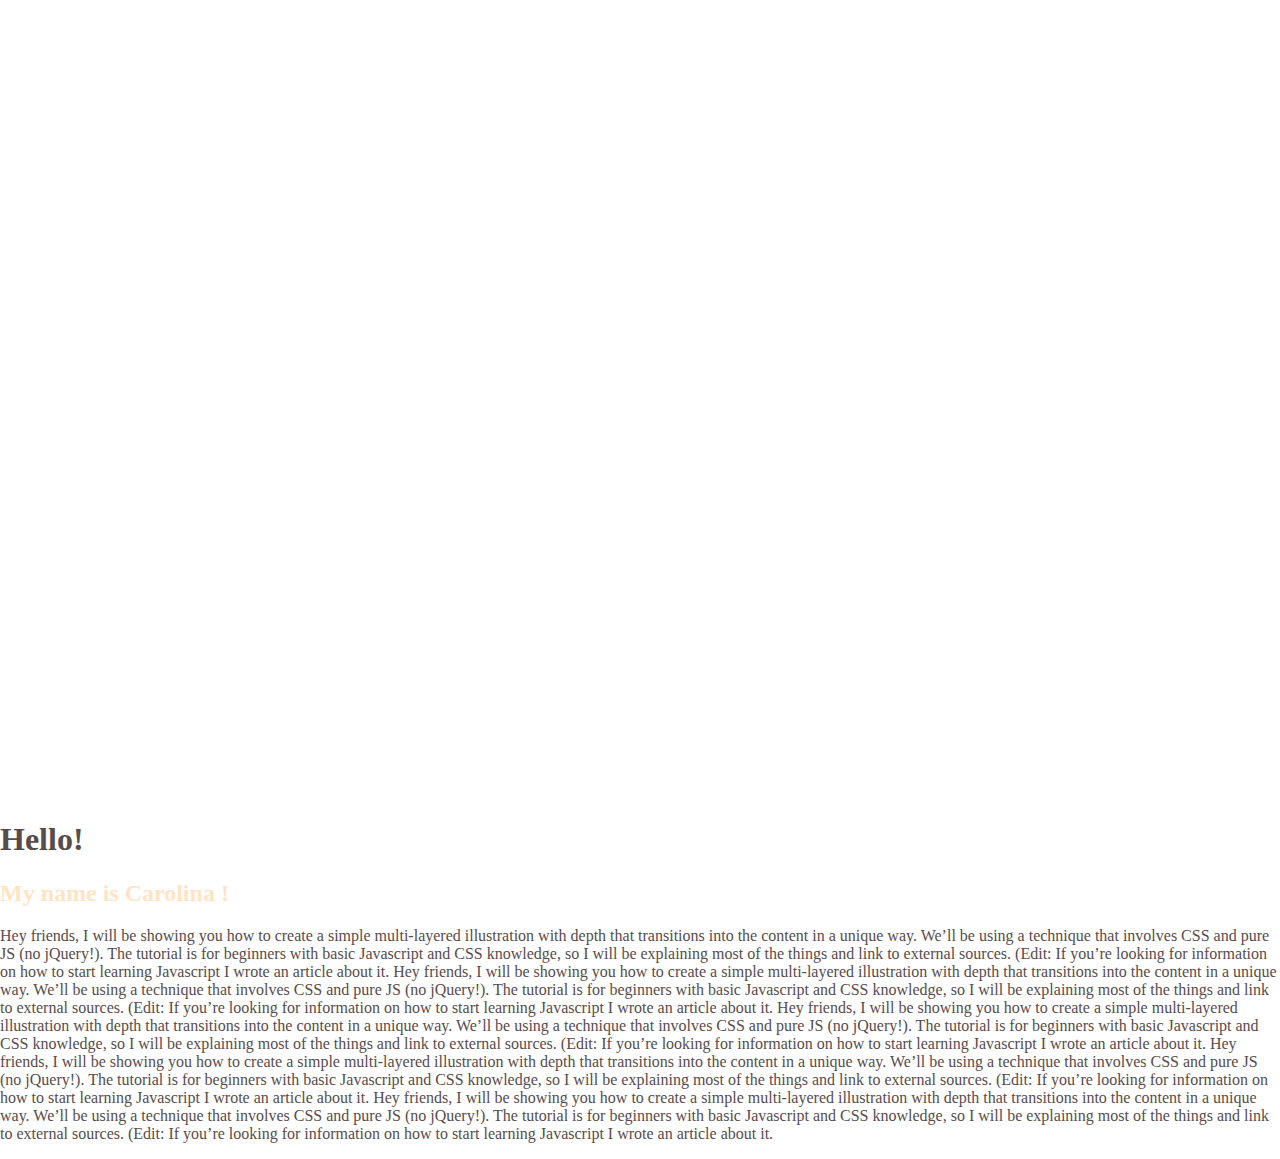
==== bio_sketch/index.html @ 0e19a0f8 "cim690" ====
<!DOCTYPE html>
<html class="animated fadeIn">
  <head>
    <!-- Required meta tags -->
    <meta charset="utf-8">
    <meta name="viewport" content="width=device-width, initial-scale=1, shrink-to-fit=no">

    <!-- Bootstrap CSS -->
    <link rel="stylesheet" href="https://maxcdn.bootstrapcdn.com/bootstrap/4.0.0-beta/css/bootstrap.min.css" integrity="sha384-/Y6pD6FV/Vv2HJnA6t+vslU6fwYXjCFtcEpHbNJ0lyAFsXTsjBbfaDjzALeQsN6M" crossorigin="anonymous">
    
     <link rel="stylesheet" href="css/main.css">
  </head>
  <body>

     <div id='hero'>
        <div class='layer-1 layer' data-depth='0.40' data-type='parallax'></div>
        <div class='layer-2 layer' data-depth='1' data-type='parallax'></div>
         <div class='layer-4 layer' data-depth='0.20' data-type='parallax'></div>
          <div class='layer-3 layer' data-depth='0.10' data-type='parallax'></div>
          
          
     </div>

<div id="content">
<h1> 
  Hello!
  </h1>
  
  <h2>
      My name is Carolina !
  </h2>
   
     <p>
         
         Hey friends, I will be showing you how to create a simple multi-layered illustration with depth that transitions into the content in a unique way. We’ll be using a technique that involves CSS and pure JS (no jQuery!).
The tutorial is for beginners with basic Javascript and CSS knowledge, so I will be explaining most of the things and link to external sources. (Edit: If you’re looking for information on how to start learning Javascript I wrote an article about it.
     Hey friends, I will be showing you how to create a simple multi-layered illustration with depth that transitions into the content in a unique way. We’ll be using a technique that involves CSS and pure JS (no jQuery!).
The tutorial is for beginners with basic Javascript and CSS knowledge, so I will be explaining most of the things and link to external sources. (Edit: If you’re looking for information on how to start learning Javascript I wrote an article about it.
     Hey friends, I will be showing you how to create a simple multi-layered illustration with depth that transitions into the content in a unique way. We’ll be using a technique that involves CSS and pure JS (no jQuery!).
The tutorial is for beginners with basic Javascript and CSS knowledge, so I will be explaining most of the things and link to external sources. (Edit: If you’re looking for information on how to start learning Javascript I wrote an article about it.
     Hey friends, I will be showing you how to create a simple multi-layered illustration with depth that transitions into the content in a unique way. We’ll be using a technique that involves CSS and pure JS (no jQuery!).
The tutorial is for beginners with basic Javascript and CSS knowledge, so I will be explaining most of the things and link to external sources. (Edit: If you’re looking for information on how to start learning Javascript I wrote an article about it.
     Hey friends, I will be showing you how to create a simple multi-layered illustration with depth that transitions into the content in a unique way. We’ll be using a technique that involves CSS and pure JS (no jQuery!).
The tutorial is for beginners with basic Javascript and CSS knowledge, so I will be explaining most of the things and link to external sources. (Edit: If you’re looking for information on how to start learning Javascript I wrote an article about it.
     </p>

</div>
 <script src="js/index.js"></script>
      

  </body>
</html>
---- bio_sketch/css/main.css ----
body {
  padding: 0;
  margin: 0;
  font-family: 'Playfair Display', serif;
  color: #574c4c;
}

#content{
     background-color: #fff;
}

#hero {
  height: 800px;
  overflow: hidden;
  position: relative;
}

.layer {
  background-position: bottom center;
  background-size: 100% ;
  background-repeat: no-repeat;
  width: 100%;
  height: 800px;
  position: fixed;
  z-index: -1;
}

#hero, .layer {
  min-height: 800px;
}

.layer-1 {
  background-image: url(https://image.ibb.co/d4ekEQ/layer2_01.png);
    background-position: top;
}


.layer-2 {
  background-image: url(https://image.ibb.co/ediUr5/layer1_01.png);
    background-position: top;
}

.layer-3 {
   background-image: url(https://image.ibb.co/heJnuQ/layer3_01.png);
    background-position: bottom;
} 

.layer-4 {
   background-image: url(https://image.ibb.co/kVDb4Q/Untitled_4_01.png);
   background-position: bottom;
} 


h2 { 
    color: bisque;
}

a {
  color: blue;
    text-decoration: none;
}

.hellow  {
    color: yellowgreen;
}

/*
// Small devices (landscape phones, 576px and up)
@media (min-width: 576px) { ... }

// Medium devices (tablets, 768px and up)
@media (min-width: 768px) { ... }

// Large devices (desktops, 992px and up)
@media (min-width: 992px) { ... }
*/
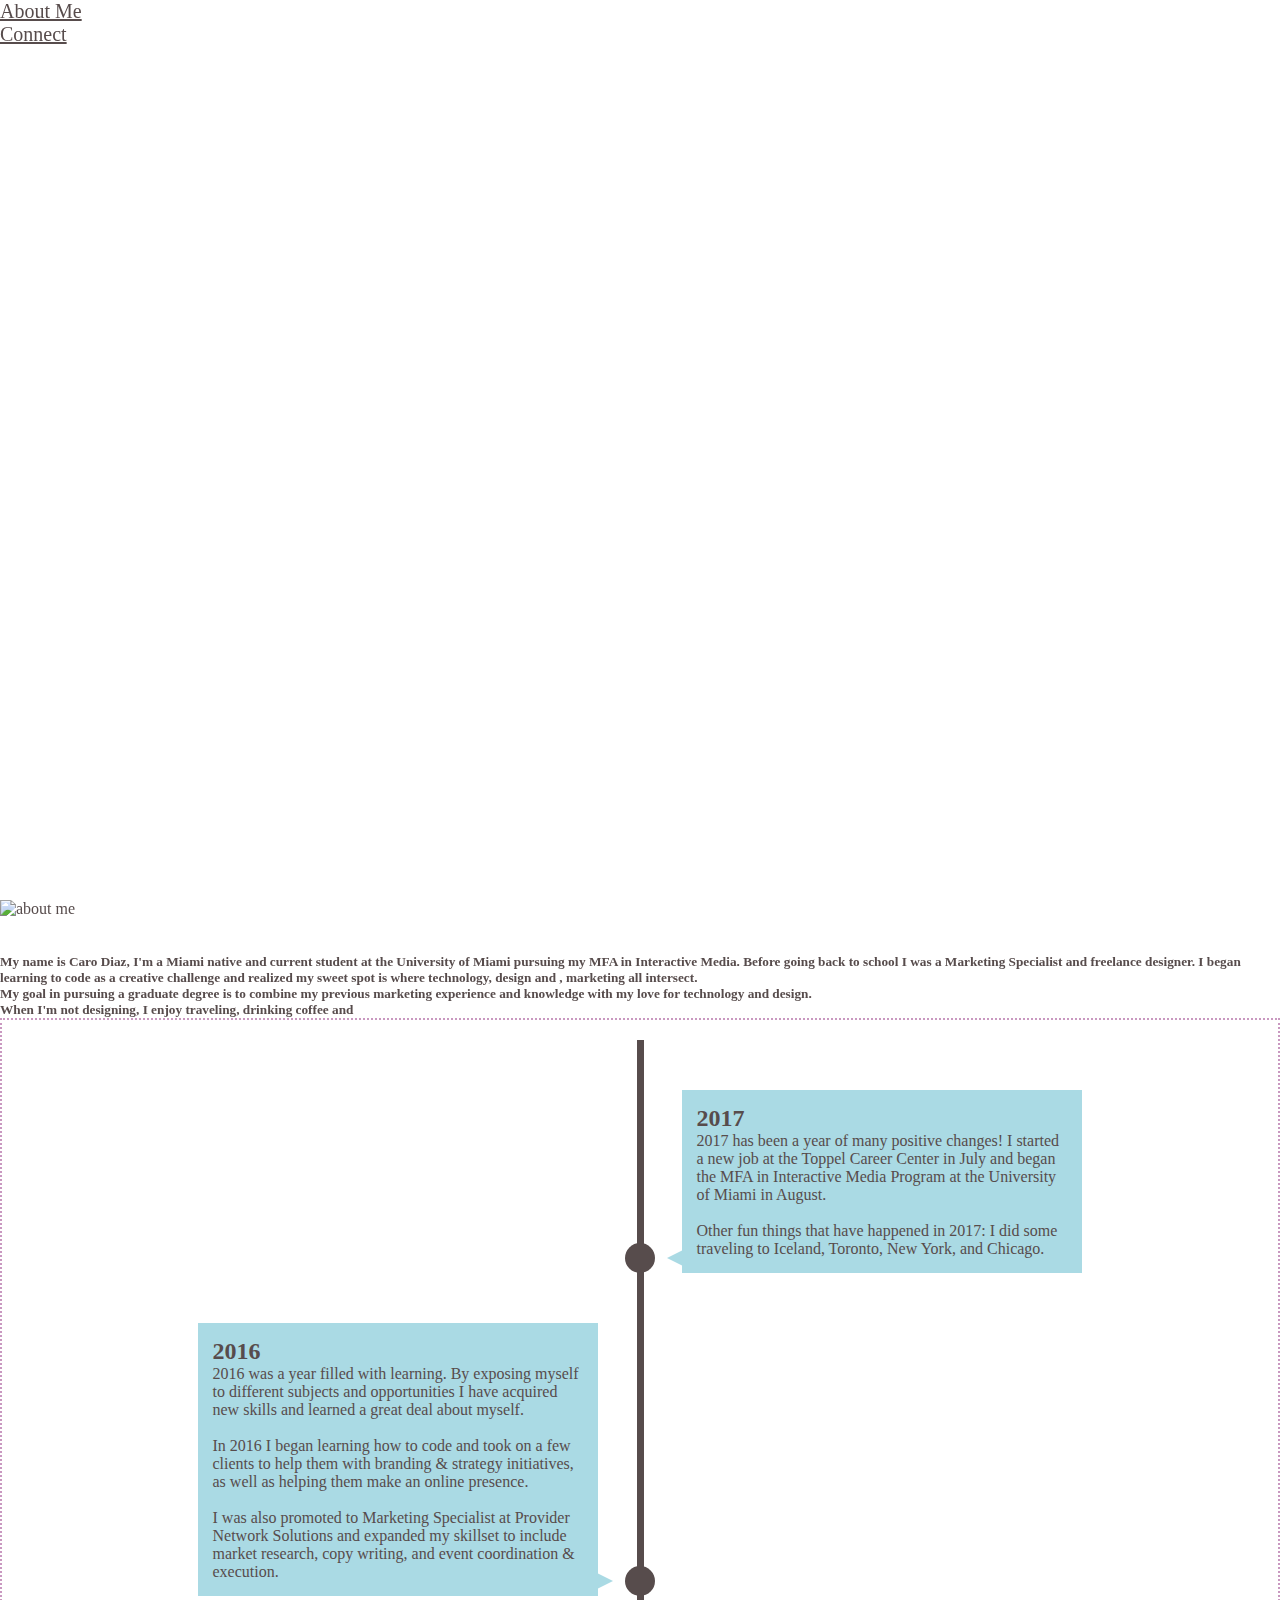
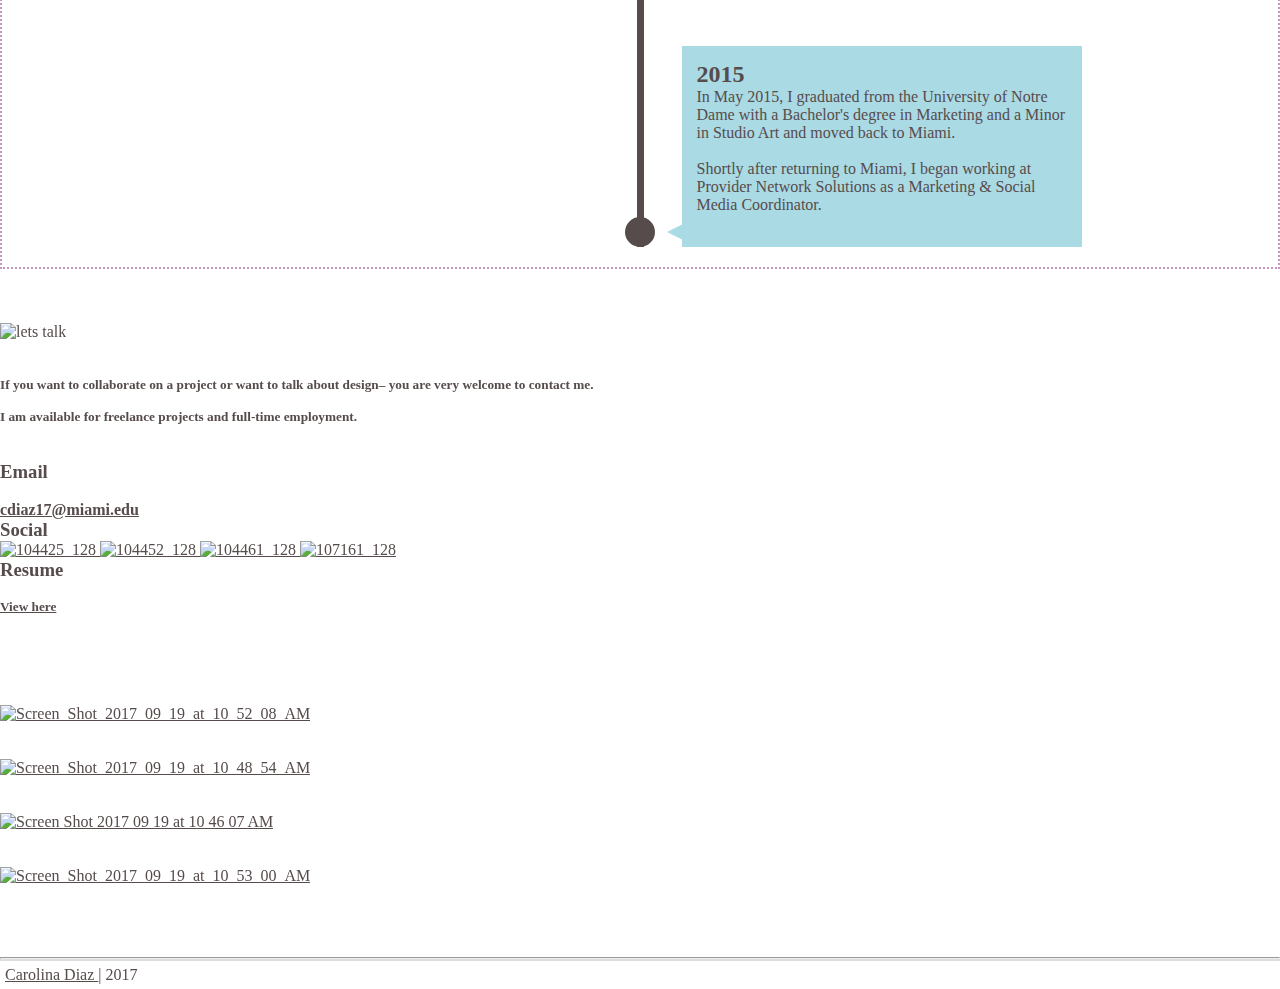
==== commit e9040396: "bio sketch" ====
--- a/bio_sketch/index.html
+++ b/bio_sketch/index.html
@@ -4,15 +4,26 @@
     <!-- Required meta tags -->
     <meta charset="utf-8">
     <meta name="viewport" content="width=device-width, initial-scale=1, shrink-to-fit=no">
-
-    <!-- Bootstrap CSS -->
+    
     <link rel="stylesheet" href="https://maxcdn.bootstrapcdn.com/bootstrap/4.0.0-beta/css/bootstrap.min.css" integrity="sha384-/Y6pD6FV/Vv2HJnA6t+vslU6fwYXjCFtcEpHbNJ0lyAFsXTsjBbfaDjzALeQsN6M" crossorigin="anonymous">
-    
      <link rel="stylesheet" href="css/main.css">
   </head>
   <body>
 
+ <nav id="navbar-example2" class="navbar-light bg-light">
+  <ul class="nav nav-pills">
+    <li class="nav-item">
+      <a class="nav-link" href="#fat" style="color: #574c4c" ; >About Me</a>
+    </li>
+    <li class="nav-item">
+      <a class="nav-link" href="#mdo" style="color: #574c4c" >Connect</a>
+    </li>
+  </ul>
+</nav>
+          
+    
      <div id='hero'>
+       
         <div class='layer-1 layer' data-depth='0.40' data-type='parallax'></div>
         <div class='layer-2 layer' data-depth='1' data-type='parallax'></div>
          <div class='layer-4 layer' data-depth='0.20' data-type='parallax'></div>
@@ -21,31 +32,190 @@
           
      </div>
 
+
+
 <div id="content">
-<h1> 
-  Hello!
-  </h1>
-  
-  <h2>
-      My name is Carolina !
-  </h2>
+
+<div data-spy="scroll" data-target="#navbar-example2" data-offset="0">
+  <div class="container" >
+   <br>
+   <br>
+   <br>
+    </div>
    
-     <p>
+    <div id="fat" >
+        <div class="container" >
+          
+           <div class="row"   >
+           <img src= "https://image.ibb.co/kvEijQ/aboutme.png" alt="about me"  width="27%" height="27%" >
+            </div>
+            
+            <div class="row">
+           <br>
+           <br>
+           <h5> My name is Caro Diaz, I'm a Miami native and current student at the University of Miami pursuing my MFA in Interactive Media. Before going back to school I was a Marketing Specialist and freelance designer. I began learning to code as a creative challenge and realized my sweet spot is where technology, design and , marketing all intersect.  <br>
+           My goal in pursuing a graduate degree is to combine my previous marketing experience and knowledge with my love for technology and design. <br>
+           When I'm not designing, I enjoy traveling, drinking coffee and 
+            </h5>
+       </div>
+            
+        <section class="timeline">
+          <ul>
+           
+            <li>
+              <div>
+                <h2>2017</h2>
+            
+                2017 has been a year of many positive changes! I started a new job at the Toppel Career Center in July and began the MFA in Interactive Media Program at the University of Miami in August. <br><br>
+                
+                Other fun things that have happened in 2017: I did some traveling to Iceland, Toronto, New York, and Chicago. 
+              </div>
+            </li>
+            
+            <li>
+              <div>
+                <h2>2016</h2>
+                 2016 was a year filled with learning. By exposing myself to different subjects and opportunities I have acquired new skills and learned a great deal about myself. <br><br>
+                 
+                In 2016 I began learning how to code and took on a few clients to help them with branding &amp; strategy initiatives, as well as helping them make an online presence.
+                 
+                 <br><br>
+                I was also promoted to Marketing Specialist at Provider Network Solutions and expanded my skillset to include market research, copy writing, and event coordination &amp; execution.
+                 
+                <br> 
+              </div>
+            </li>
+            
+            <li>
+              <div>
+                <h2>2015</h2>
+                In May 2015, I graduated from the University of Notre Dame with a Bachelor's degree in Marketing and a Minor in Studio Art and moved back to Miami. <br> <br>
+                 
+                 Shortly after returning to Miami, I began working at Provider Network Solutions as a Marketing &amp; Social Media Coordinator. <br> <br>
+                 
+
+              </div>
+            </li>
+           
+     
+    <!-- more list items here -->
+  </ul>
+</section>
+    
+        </div>
+    </div>
+    
+    <div class="container" >
+   <br>
+   <br>
+   <br>
+    </div>
+    <div id="mdo">
+        <div class="container">
+        <div class="row">
+    <img src="https://image.ibb.co/kuYvW5/layer4.png" alt="lets talk" width="27%" height="27%"> 
+      </div>
+    
+     <div class="container" >
+   <br>
+   <br>
+    </div>
+      
+        <div class="row" >
+   <h5> If you want to collaborate on a project or want to talk about design– you are very welcome to contact me. <br> <br> I am available for freelance projects and full-time employment. </h5>
+    </div>
+    
+       <div class="row">
+           <br>
+           <br>
+       </div>
+        
+        <div class="row" >
+        <div class="col-md-4">
+      <h3>Email</h3>
+      <br>
+      <a href="malito:Cdiaz17@miami.edu"> <h4> cdiaz17@miami.edu</h4></a>
+    </div>
+    <div class="col-md-4">
+     <h3>Social</h3>
+     <a href="https://www.instagram.com/hellobuenosdiaz/" target="_blank"> <img src="https://image.ibb.co/kAqTZQ/104425_128.png" alt="104425_128" border="0" width="55px"> </a>
+
+        <a href="https://www.linkedin.com/in/carodiaz/" target="_blank">   <img src="https://image.ibb.co/iyuoZQ/104452_128.png" alt="104452_128" border="0" width="55px"> </a>
+        
+        <a href="https://twitter.com/hellobuenosdiaz" target="_blank"> <img src="https://image.ibb.co/nbGfg5/104461_128.png" alt="104461_128" border="0" width="55px"> </a>
+        
+        <a href="https://github.com/buenosdiazz/" target="_blank"> <img src="https://image.ibb.co/fwot15/107161_128.png" alt="107161_128" border="0" width="55px"></a>
+    </div>
+       <div class="col-md-4">
+      <h3>Resume</h3>
+      <br> 
+      <a href="resume.html"> <h5> View here</h5></a>
+    </div>
+        </div>
          
-         Hey friends, I will be showing you how to create a simple multi-layered illustration with depth that transitions into the content in a unique way. We’ll be using a technique that involves CSS and pure JS (no jQuery!).
-The tutorial is for beginners with basic Javascript and CSS knowledge, so I will be explaining most of the things and link to external sources. (Edit: If you’re looking for information on how to start learning Javascript I wrote an article about it.
-     Hey friends, I will be showing you how to create a simple multi-layered illustration with depth that transitions into the content in a unique way. We’ll be using a technique that involves CSS and pure JS (no jQuery!).
-The tutorial is for beginners with basic Javascript and CSS knowledge, so I will be explaining most of the things and link to external sources. (Edit: If you’re looking for information on how to start learning Javascript I wrote an article about it.
-     Hey friends, I will be showing you how to create a simple multi-layered illustration with depth that transitions into the content in a unique way. We’ll be using a technique that involves CSS and pure JS (no jQuery!).
-The tutorial is for beginners with basic Javascript and CSS knowledge, so I will be explaining most of the things and link to external sources. (Edit: If you’re looking for information on how to start learning Javascript I wrote an article about it.
-     Hey friends, I will be showing you how to create a simple multi-layered illustration with depth that transitions into the content in a unique way. We’ll be using a technique that involves CSS and pure JS (no jQuery!).
-The tutorial is for beginners with basic Javascript and CSS knowledge, so I will be explaining most of the things and link to external sources. (Edit: If you’re looking for information on how to start learning Javascript I wrote an article about it.
-     Hey friends, I will be showing you how to create a simple multi-layered illustration with depth that transitions into the content in a unique way. We’ll be using a technique that involves CSS and pure JS (no jQuery!).
-The tutorial is for beginners with basic Javascript and CSS knowledge, so I will be explaining most of the things and link to external sources. (Edit: If you’re looking for information on how to start learning Javascript I wrote an article about it.
-     </p>
-
+          <div class="row">
+           <br>
+           <br>
+           <br>
+         <div class="col-md-3">   
+         <br> <br> 
+<a href=" https://www.instagram.com/p/xPxdHzzCRU/" target="_blank"> <img src="https://image.ibb.co/k0Ffyk/Screen_Shot_2017_09_19_at_10_52_08_AM.png" alt="Screen_Shot_2017_09_19_at_10_52_08_AM" border="0" style="width: 250px"> </a>
+             <br>
+              </div>
+
+   <div class="col-md-3">   
+<br><br>
+       <a href="https://www.instagram.com/p/BTnATzRF02O/" target="_blank"> <img src="https://image.ibb.co/cFtNB5/Screen_Shot_2017_09_19_at_10_48_54_AM.png" alt="Screen_Shot_2017_09_19_at_10_48_54_AM" border="0" style="width: 250px"></a>
+       <br>
+     </div>
+      
+      <div class="col-md-3"> 
+          <br><br>
+          <a href="https://www.instagram.com/p/BNlC3xuB5bs/" target="_blank">   <img src="https://image.ibb.co/fNEer5/Screen_Shot_2017_09_19_at_10_46_07_AM.png" alt="Screen Shot 2017 09 19 at 10 46 07 AM" border="0" style="width: 250px">  </a>
+          <br>
+     </div>
+      <div class="col-md-3"> 
+         <br><br>
+          <a href="https://www.instagram.com/p/BU9lU89F8HU/" target="_blank">    <img src="https://image.ibb.co/cdcojQ/Screen_Shot_2017_09_19_at_10_53_00_AM.png" alt="Screen_Shot_2017_09_19_at_10_53_00_AM" border="0" style="width: 250px"> </a>
+        <br>
+             
+    </div>
+       </div>
+        <div class="row">
+           <br>
+           <br>
+            <br>
+           <br>
+       </div>
+       
+        </div>
+    </div>
+   
 </div>
- <script src="js/index.js"></script>
+
+</div>
+
+
+
+
+<div class="container">
+  <div class="row">
+  <hr>
+    <div class="col-lg-12 footer">
+      <div class="col-md-4">
+          <p class="muted pull-right"><a href="www.carodiaz.io">Carolina Diaz </a>| 2017</p>
+      </div>
+    </div>
+  </div>
+</div>
+
+ <script src="js/index.js"></script> 
+ 
+<script src="https://code.jquery.com/jquery-3.2.1.slim.min.js" integrity="sha384-KJ3o2DKtIkvYIK3UENzmM7KCkRr/rE9/Qpg6aAZGJwFDMVNA/GpGFF93hXpG5KkN" crossorigin="anonymous"></script>
+    <script src="https://cdnjs.cloudflare.com/ajax/libs/popper.js/1.11.0/umd/popper.min.js" integrity="sha384-b/U6ypiBEHpOf/4+1nzFpr53nxSS+GLCkfwBdFNTxtclqqenISfwAzpKaMNFNmj4" crossorigin="anonymous"></script>
+    <script src="https://maxcdn.bootstrapcdn.com/bootstrap/4.0.0-beta/js/bootstrap.min.js" integrity="sha384-h0AbiXch4ZDo7tp9hKZ4TsHbi047NrKGLO3SEJAg45jXxnGIfYzk4Si90RDIqNm1" crossorigin="anonymous"></script>
+
+ 
       
 
   </body>
--- a/bio_sketch/css/main.css
+++ b/bio_sketch/css/main.css
@@ -1,10 +1,34 @@
  
+*,
+*::before,
+*::after {
+  margin: 0;
+  padding: 0;
+  box-sizing: border-box;
+}
 
 body {
   padding: 0;
   margin: 0;
-  font-family: 'Playfair Display', serif;
   color: #574c4c;
+}
+
+#navbar-example2{
+    font-family: Raleway;
+	font-size: 20px;
+}
+
+ .footer {
+   border-top: 2px solid #DDD;
+     padding: 5px;
+ }
+
+a:link {
+    color: #574c4c;
+}
+
+a:hover {
+    color: #c998c0;
 }
 
 #content{
@@ -52,19 +76,69 @@
    background-position: bottom;
 } 
 
-
-h2 { 
-    color: bisque;
+.timeline{
+    border: 2px dotted #c998c0;
+     padding: 20px;
+}
+.timeline ul li {
+  list-style-type: none;
+  position: relative;
+  width: 7px;
+  margin: 0 auto;
+  padding-top: 50px;
+  background: #574c4c;
 }
 
-a {
-  color: blue;
-    text-decoration: none;
+.timeline ul li::after {
+  content: '';
+  position: absolute;
+  left: 50%;
+  bottom: 0;
+  transform: translateX(-50%);
+  width: 30px;
+  height: 30px;
+  border-radius: 50%;
+  background: inherit;
 }
 
-.hellow  {
-    color: yellowgreen;
+.timeline ul li div {
+  position: relative;
+  bottom: 0;
+  width: 400px;
+  padding: 15px;
+  background: #aadae4;
 }
+
+.timeline ul li div::before {
+  content: '';
+  position: absolute;
+  bottom: 7px;
+  width: 0;
+  height: 0;
+  border-style: solid;
+}
+
+.timeline ul li:nth-child(odd) div {
+  left: 45px;
+}
+
+.timeline ul li:nth-child(odd) div::before {
+  left: -15px;
+  border-width: 8px 16px 8px 0;
+  border-color: transparent #aadae4 transparent transparent;
+}
+
+.timeline ul li:nth-child(even) div {
+  left: -439px;
+}
+
+.timeline ul li:nth-child(even) div::before {
+  right: -15px;
+  border-width: 8px 0 8px 16px;
+  border-color: transparent transparent transparent #aadae4;
+}
+
+
 
 /*
 // Small devices (landscape phones, 576px and up)
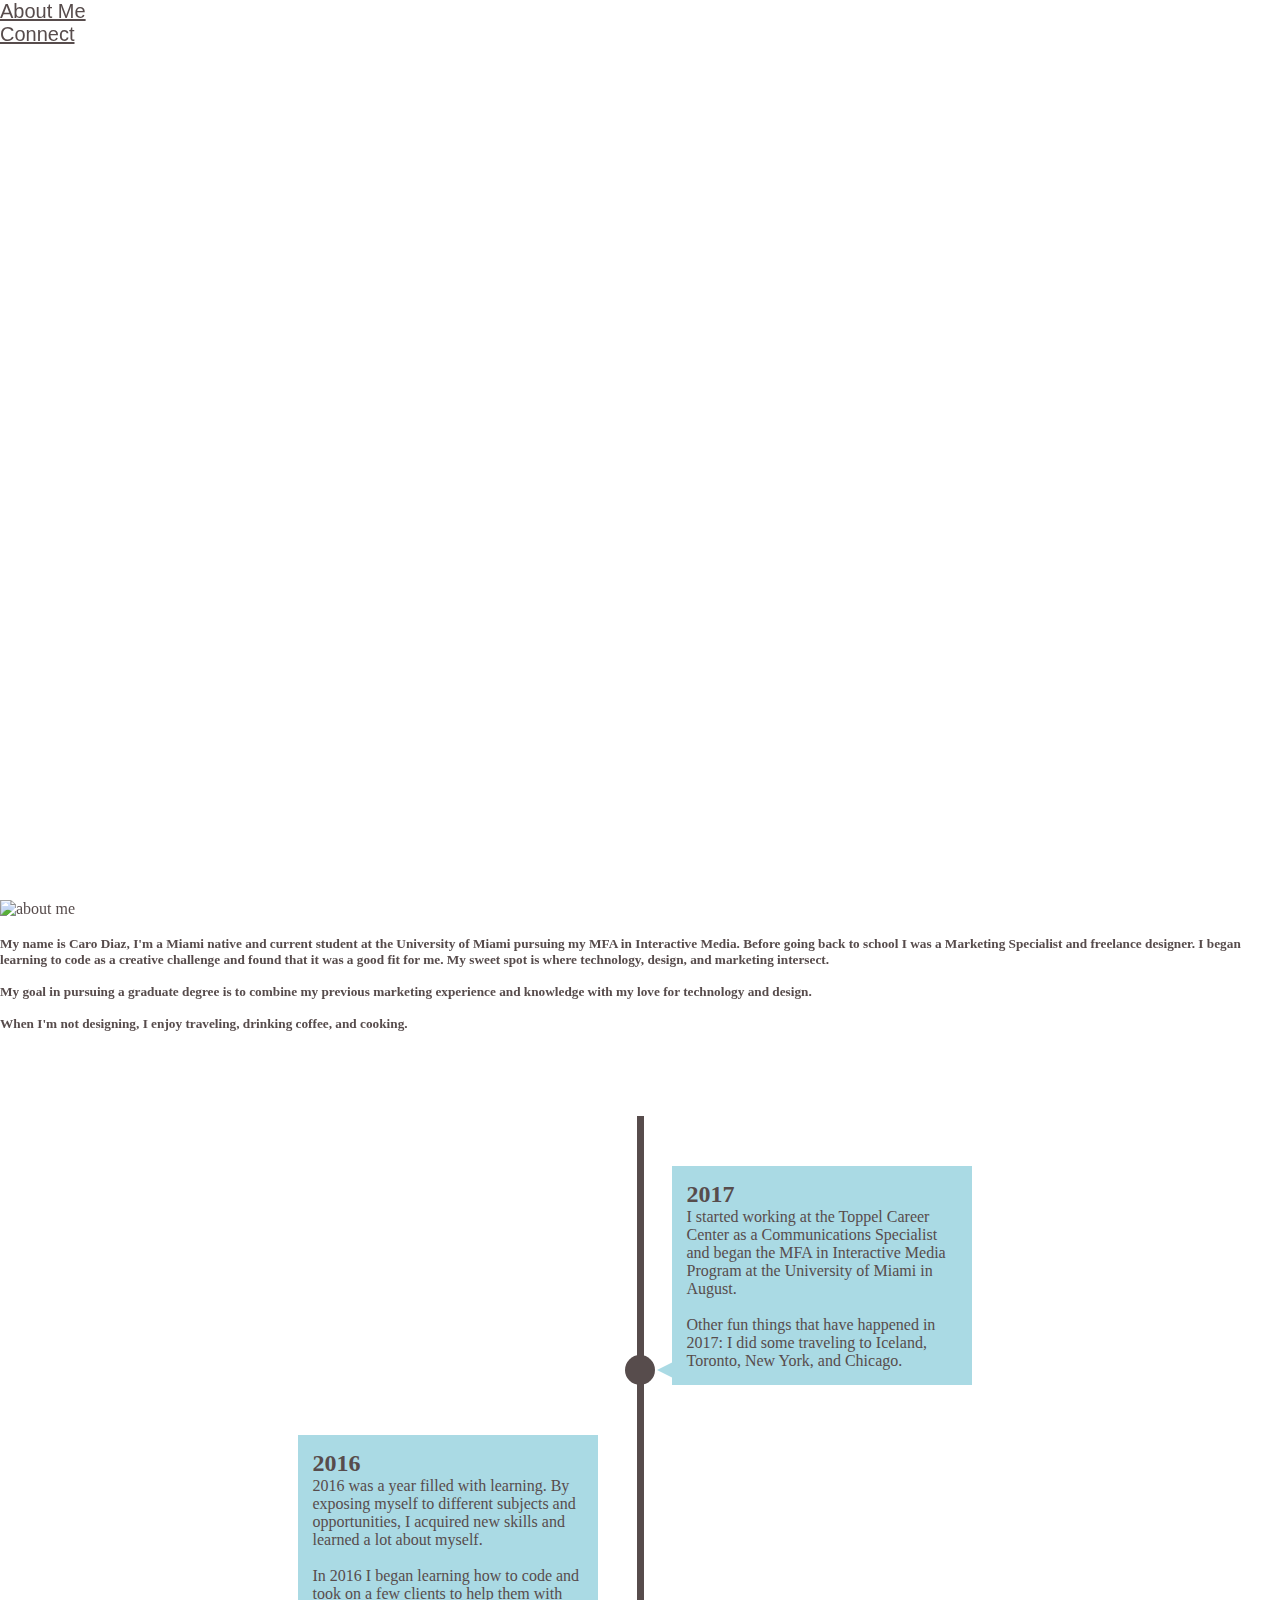
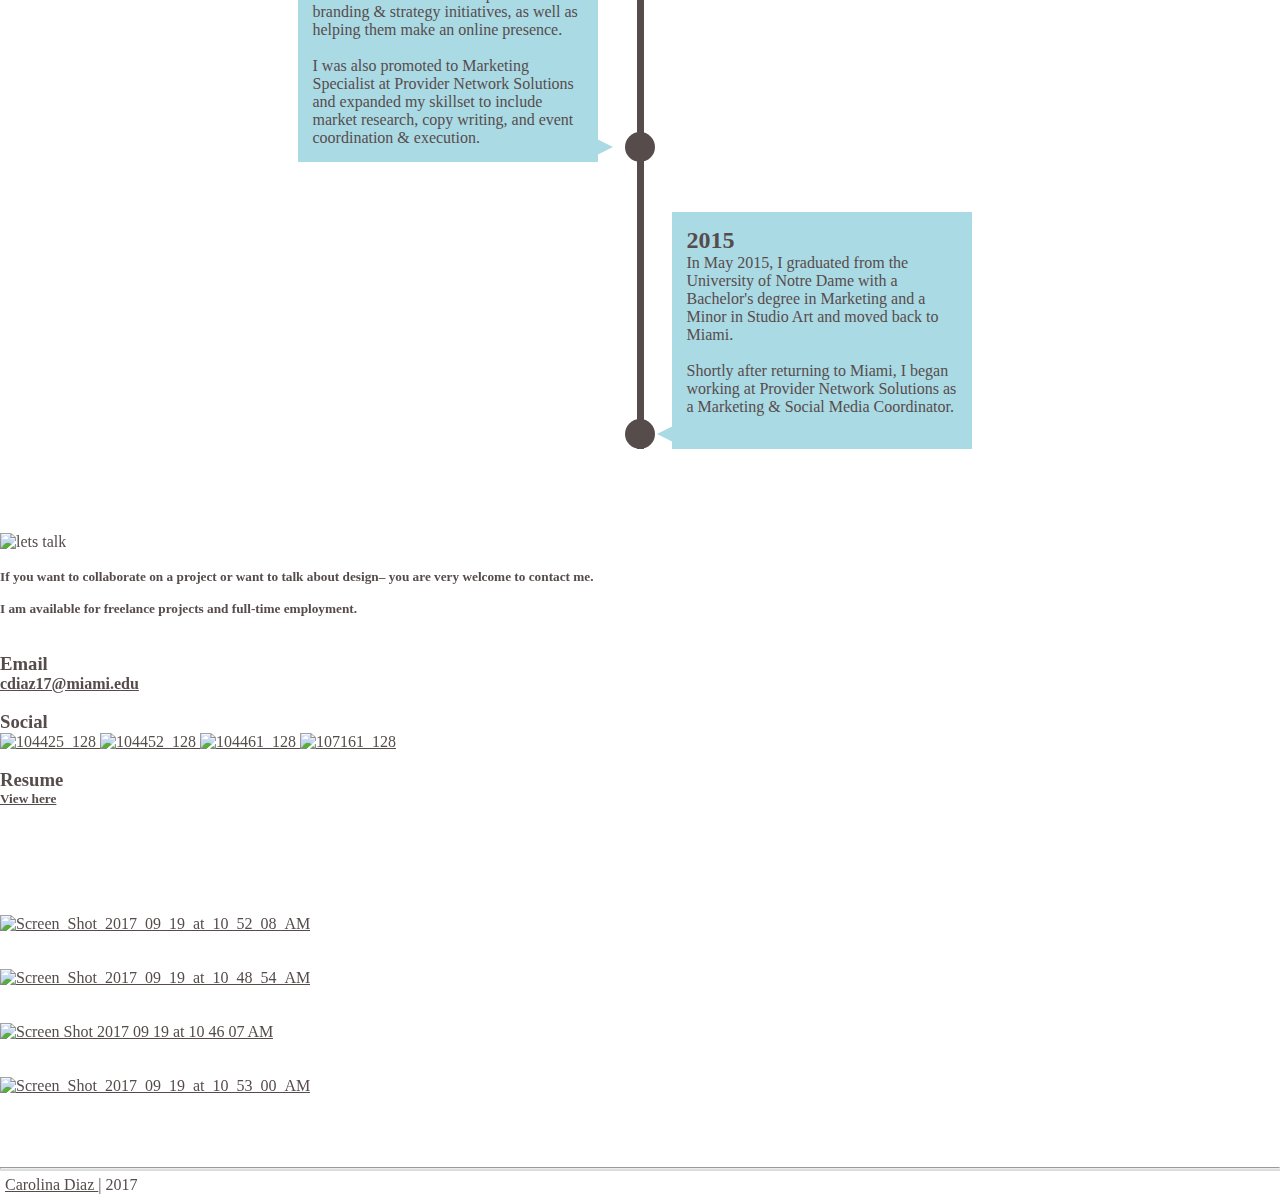
==== commit bb275bfb: "final" ====
--- a/bio_sketch/index.html
+++ b/bio_sketch/index.html
@@ -23,13 +23,16 @@
           
     
      <div id='hero'>
+    
        
-        <div class='layer-1 layer' data-depth='0.40' data-type='parallax'></div>
-        <div class='layer-2 layer' data-depth='1' data-type='parallax'></div>
-         <div class='layer-4 layer' data-depth='0.20' data-type='parallax'></div>
-          <div class='layer-3 layer' data-depth='0.10' data-type='parallax'></div>
-          
-          
+        <div class='layer-1 layer' data-depth='0.20' data-type='parallax'></div>
+        <div class='layer-2 layer' data-depth='0.3' data-type='parallax'></div>
+         <div class='layer-4 layer' data-depth='0.30' data-type='parallax'></div>
+          <div class='layer-3 layer' data-depth='0.20' data-type='parallax'></div>
+          
+      </div>
+    
+    <div id='hero-mobile'> 
      </div>
 
 
@@ -47,18 +50,26 @@
         <div class="container" >
           
            <div class="row"   >
+           
            <img src= "https://image.ibb.co/kvEijQ/aboutme.png" alt="about me"  width="27%" height="27%" >
             </div>
             
             <div class="row">
-           <br>
-           <br>
-           <h5> My name is Caro Diaz, I'm a Miami native and current student at the University of Miami pursuing my MFA in Interactive Media. Before going back to school I was a Marketing Specialist and freelance designer. I began learning to code as a creative challenge and realized my sweet spot is where technology, design and , marketing all intersect.  <br>
-           My goal in pursuing a graduate degree is to combine my previous marketing experience and knowledge with my love for technology and design. <br>
-           When I'm not designing, I enjoy traveling, drinking coffee and 
-            </h5>
-       </div>
-            
+            <div class="col-md-12 col-sm-12">
+           <br>
+           <h5> My name is Caro Diaz, I'm a Miami native and current student at the University of Miami pursuing my MFA in Interactive Media. Before going back to school I was a Marketing Specialist and freelance designer. I began learning to code as a creative challenge and found that it was a good fit for me. My sweet spot is where technology, design, and marketing  intersect.  <br> <br>
+           My goal in pursuing a graduate degree is to combine my previous marketing experience and knowledge with my love for technology and design. <br> <br>
+           When I'm not designing, I enjoy traveling, drinking coffee, and cooking.</h5>
+               </div> 
+               <br>
+           <br> 
+           <br>
+            
+       </div>
+            
+            <div class="row">
+            <div class="col-md-12 col-sm-12">
+        
         <section class="timeline">
           <ul>
            
@@ -66,7 +77,7 @@
               <div>
                 <h2>2017</h2>
             
-                2017 has been a year of many positive changes! I started a new job at the Toppel Career Center in July and began the MFA in Interactive Media Program at the University of Miami in August. <br><br>
+                I started working at the Toppel Career Center as a Communications Specialist and began the MFA in Interactive Media Program at the University of Miami in August. <br><br>
                 
                 Other fun things that have happened in 2017: I did some traveling to Iceland, Toronto, New York, and Chicago. 
               </div>
@@ -75,7 +86,7 @@
             <li>
               <div>
                 <h2>2016</h2>
-                 2016 was a year filled with learning. By exposing myself to different subjects and opportunities I have acquired new skills and learned a great deal about myself. <br><br>
+                 2016 was a year filled with learning. By exposing myself to different subjects and opportunities, I acquired new skills and learned a lot about myself. <br><br>
                  
                 In 2016 I began learning how to code and took on a few clients to help them with branding &amp; strategy initiatives, as well as helping them make an online presence.
                  
@@ -101,7 +112,9 @@
     <!-- more list items here -->
   </ul>
 </section>
-    
+            </div>
+          
+        </div>
         </div>
     </div>
     
@@ -118,12 +131,13 @@
     
      <div class="container" >
    <br>
-   <br>
     </div>
       
         <div class="row" >
+         <div class="col-md-12 col-sm-12">
    <h5> If you want to collaborate on a project or want to talk about design– you are very welcome to contact me. <br> <br> I am available for freelance projects and full-time employment. </h5>
     </div>
+            </div>
     
        <div class="row">
            <br>
@@ -131,12 +145,11 @@
        </div>
         
         <div class="row" >
-        <div class="col-md-4">
+        <div class="col-md-4 col-sm-12">
       <h3>Email</h3>
-      <br>
-      <a href="malito:Cdiaz17@miami.edu"> <h4> cdiaz17@miami.edu</h4></a>
-    </div>
-    <div class="col-md-4">
+      <a href="malito:Cdiaz17@miami.edu"> <h4> cdiaz17@miami.edu</h4><br></a>
+    </div>
+    <div class="col-md-4 col-sm-12">
      <h3>Social</h3>
      <a href="https://www.instagram.com/hellobuenosdiaz/" target="_blank"> <img src="https://image.ibb.co/kAqTZQ/104425_128.png" alt="104425_128" border="0" width="55px"> </a>
 
@@ -145,11 +158,13 @@
         <a href="https://twitter.com/hellobuenosdiaz" target="_blank"> <img src="https://image.ibb.co/nbGfg5/104461_128.png" alt="104461_128" border="0" width="55px"> </a>
         
         <a href="https://github.com/buenosdiazz/" target="_blank"> <img src="https://image.ibb.co/fwot15/107161_128.png" alt="107161_128" border="0" width="55px"></a>
-    </div>
-       <div class="col-md-4">
+        <br>
+        <br>
+    </div>
+       <div class="col-md-4 col-sm-12">
       <h3>Resume</h3>
-      <br> 
       <a href="resume.html"> <h5> View here</h5></a>
+      <br>
     </div>
         </div>
          
@@ -157,26 +172,38 @@
            <br>
            <br>
            <br>
-         <div class="col-md-3">   
+         <div class="col-lg-2 col-md-12 col-sm-12">   
          <br> <br> 
-<a href=" https://www.instagram.com/p/xPxdHzzCRU/" target="_blank"> <img src="https://image.ibb.co/k0Ffyk/Screen_Shot_2017_09_19_at_10_52_08_AM.png" alt="Screen_Shot_2017_09_19_at_10_52_08_AM" border="0" style="width: 250px"> </a>
+<a href=" https://www.instagram.com/p/xPxdHzzCRU/" target="_blank"> <img src="https://image.ibb.co/k0Ffyk/Screen_Shot_2017_09_19_at_10_52_08_AM.png" alt="Screen_Shot_2017_09_19_at_10_52_08_AM" border="0" style="width: 250px"></a>
              <br>
               </div>
-
-   <div class="col-md-3">   
+              
+              
+ <div class="col-lg-1">
+             </div>
+  
+   <div class="col-lg-2 col-md-12 col-sm-12">   
 <br><br>
        <a href="https://www.instagram.com/p/BTnATzRF02O/" target="_blank"> <img src="https://image.ibb.co/cFtNB5/Screen_Shot_2017_09_19_at_10_48_54_AM.png" alt="Screen_Shot_2017_09_19_at_10_48_54_AM" border="0" style="width: 250px"></a>
        <br>
      </div>
+     
+      <div class="col-lg-1">
+             </div>
+  
       
-      <div class="col-md-3"> 
+      <div class="col-lg-2 col-md-12 col-sm-12"> 
           <br><br>
-          <a href="https://www.instagram.com/p/BNlC3xuB5bs/" target="_blank">   <img src="https://image.ibb.co/fNEer5/Screen_Shot_2017_09_19_at_10_46_07_AM.png" alt="Screen Shot 2017 09 19 at 10 46 07 AM" border="0" style="width: 250px">  </a>
+          <a href="https://www.instagram.com/p/BNlC3xuB5bs/" target="_blank">   <img src="https://image.ibb.co/fNEer5/Screen_Shot_2017_09_19_at_10_46_07_AM.png" alt="Screen Shot 2017 09 19 at 10 46 07 AM" border="0" style="width: 250px"></a>
           <br>
      </div>
-      <div class="col-md-3"> 
+     
+      <div class="col-lg-1">
+             </div>
+  
+      <div class="col-lg-2 col-md-12 col-sm-12"> 
          <br><br>
-          <a href="https://www.instagram.com/p/BU9lU89F8HU/" target="_blank">    <img src="https://image.ibb.co/cdcojQ/Screen_Shot_2017_09_19_at_10_53_00_AM.png" alt="Screen_Shot_2017_09_19_at_10_53_00_AM" border="0" style="width: 250px"> </a>
+          <a href="https://www.instagram.com/p/BU9lU89F8HU/" target="_blank">    <img src="https://image.ibb.co/cdcojQ/Screen_Shot_2017_09_19_at_10_53_00_AM.png" alt="Screen_Shot_2017_09_19_at_10_53_00_AM" border="0" style="width: 250px"></a>
         <br>
              
     </div>
--- a/bio_sketch/css/main.css
+++ b/bio_sketch/css/main.css
@@ -14,7 +14,7 @@
 }
 
 #navbar-example2{
-    font-family: Raleway;
+    font-family: Raleway, sans-serif;
 	font-size: 20px;
 }
 
@@ -41,6 +41,14 @@
   position: relative;
 }
 
+
+#hero-mobile{
+    display: none;
+	background: url("https://image.ibb.co/emvWB5/mobile_01.png") no-repeat center bottom / cover;
+	height: 500px;
+}
+
+
 .layer {
   background-position: bottom center;
   background-size: 100% ;
@@ -52,34 +60,34 @@
 }
 
 #hero, .layer {
-  min-height: 800px;
+  min-height: 600px;
 }
 
 .layer-1 {
-  background-image: url(https://image.ibb.co/d4ekEQ/layer2_01.png);
+  background-image: url(https://image.ibb.co/fDumuQ/finalclouds_01.png);
     background-position: top;
 }
 
 
 .layer-2 {
-  background-image: url(https://image.ibb.co/ediUr5/layer1_01.png);
+  background-image: url(https://image.ibb.co/cbs0M5/fade_01.png);
     background-position: top;
 }
 
 .layer-3 {
-   background-image: url(https://image.ibb.co/heJnuQ/layer3_01.png);
-    background-position: bottom;
+   background-image: url(https://image.ibb.co/b03wuQ/finaltrees_01.png);
+    background-position: top;
 } 
 
 .layer-4 {
-   background-image: url(https://image.ibb.co/kVDb4Q/Untitled_4_01.png);
-   background-position: bottom;
+   background-image: url(https://image.ibb.co/dUcfG5/layer4_01_8_36_52_PM.png);
+   background-position: top;
 } 
 
 .timeline{
-    border: 2px dotted #c998c0;
-     padding: 20px;
+     padding: 30px;
 }
+
 .timeline ul li {
   list-style-type: none;
   position: relative;
@@ -104,7 +112,7 @@
 .timeline ul li div {
   position: relative;
   bottom: 0;
-  width: 400px;
+  width: 300px;
   padding: 15px;
   background: #aadae4;
 }
@@ -119,7 +127,7 @@
 }
 
 .timeline ul li:nth-child(odd) div {
-  left: 45px;
+  left: 35px;
 }
 
 .timeline ul li:nth-child(odd) div::before {
@@ -129,7 +137,7 @@
 }
 
 .timeline ul li:nth-child(even) div {
-  left: -439px;
+  left: -339px;
 }
 
 .timeline ul li:nth-child(even) div::before {
@@ -139,14 +147,29 @@
 }
 
 
+@media only screen and (max-width: 768px) {
+	#hero {
+		display: none;
+	}
+	#hero-mobile {
+		display: block;
+	}
+    
+    .timeline{
+        display: none;
+    }
+    
+
+  
+}
+
+
 
 /*
 // Small devices (landscape phones, 576px and up)
-@media (min-width: 576px) { ... }
-
-// Medium devices (tablets, 768px and up)
-@media (min-width: 768px) { ... }
-
+@media (min-width: 576px) { 
+}
 // Large devices (desktops, 992px and up)
 @media (min-width: 992px) { ... }
-*/+*/
+
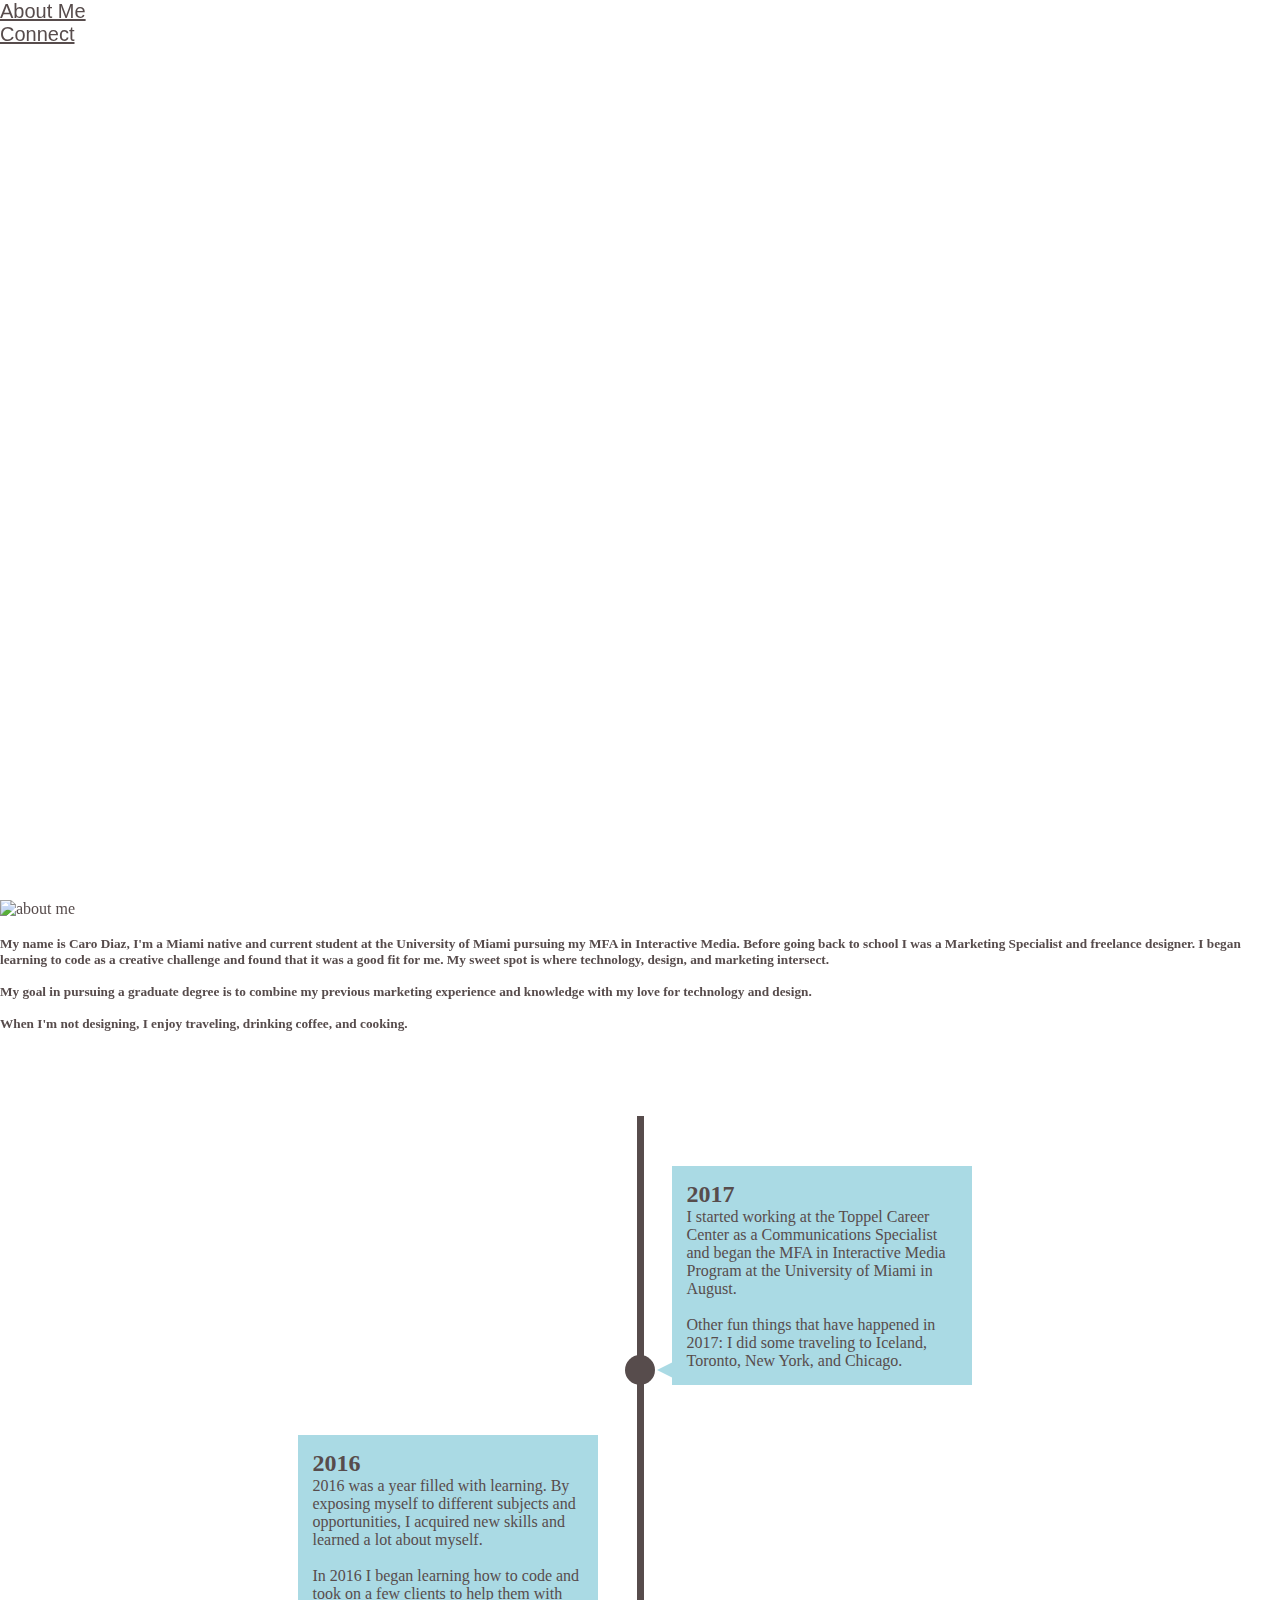
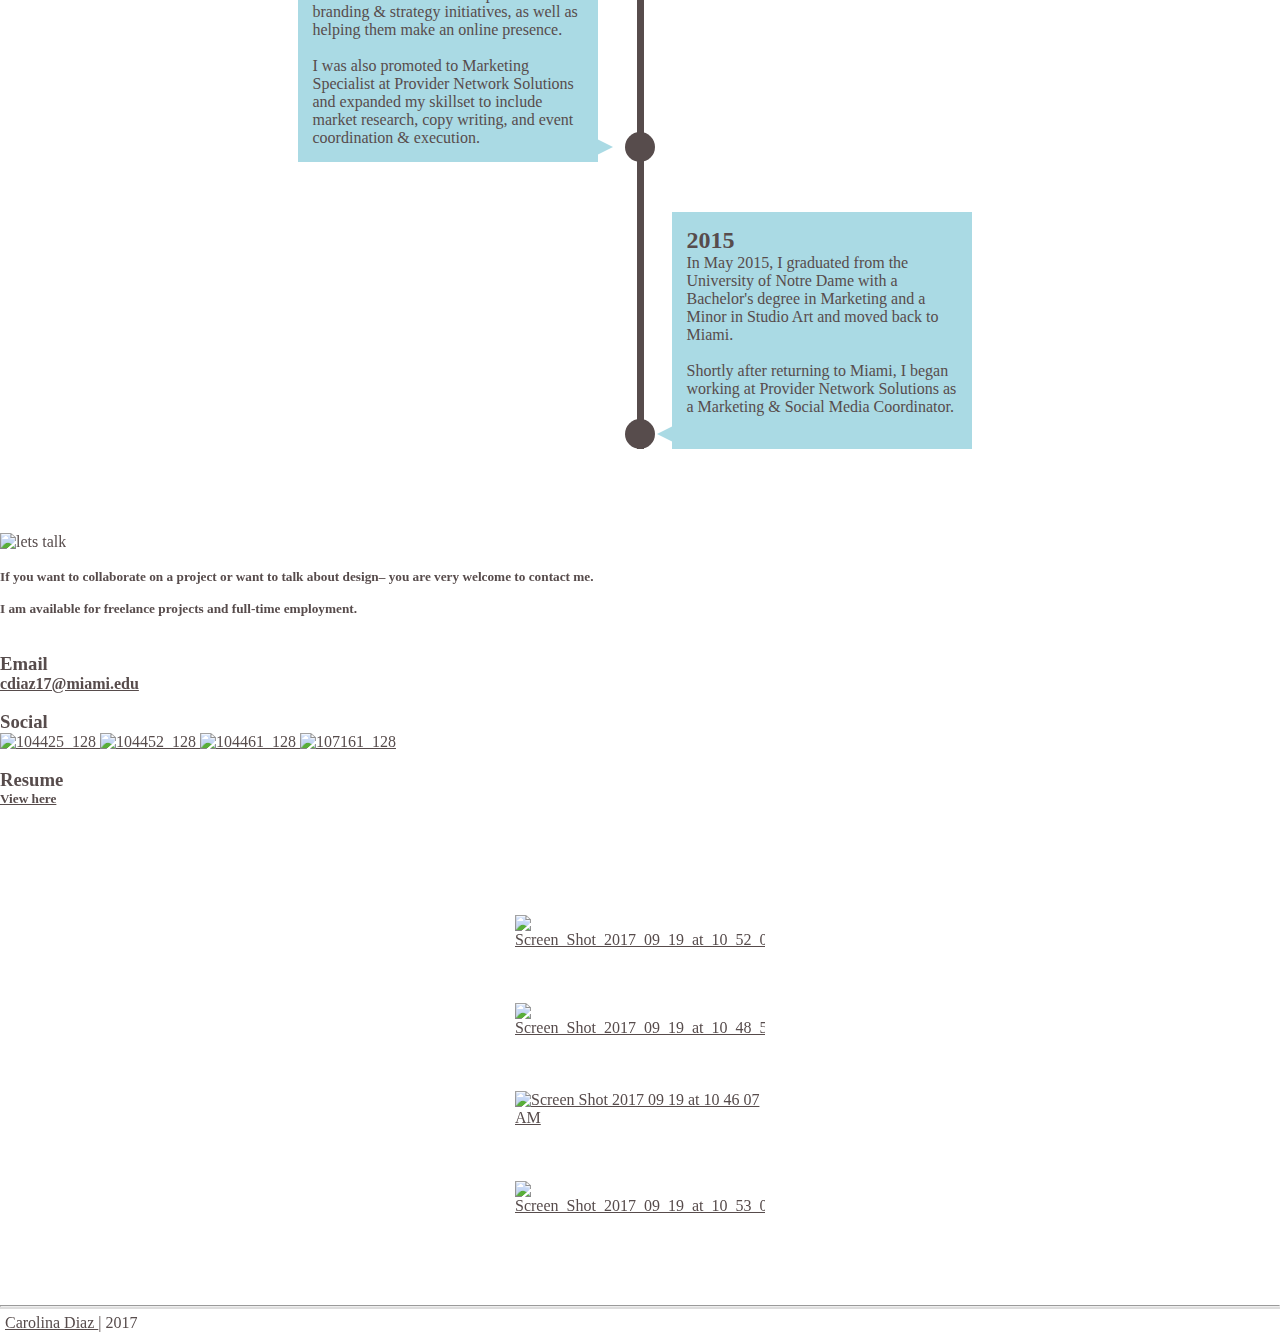
==== commit 8cfead6b: "centered" ====
--- a/bio_sketch/index.html
+++ b/bio_sketch/index.html
@@ -168,12 +168,14 @@
     </div>
         </div>
          
-          <div class="row">
-           <br>
-           <br>
-           <br>
-         <div class="col-lg-2 col-md-12 col-sm-12">   
+          <div class="insta row">
+           <br>
+           <br>
+           <br>
+         
+         <div class=" col-lg-2 col-md-12 col-sm-12">   
          <br> <br> 
+        
 <a href=" https://www.instagram.com/p/xPxdHzzCRU/" target="_blank"> <img src="https://image.ibb.co/k0Ffyk/Screen_Shot_2017_09_19_at_10_52_08_AM.png" alt="Screen_Shot_2017_09_19_at_10_52_08_AM" border="0" style="width: 250px"></a>
              <br>
               </div>
@@ -182,8 +184,9 @@
  <div class="col-lg-1">
              </div>
   
-   <div class="col-lg-2 col-md-12 col-sm-12">   
+   <div class=" col-lg-2 col-md-12 col-sm-12 ">   
 <br><br>
+      
        <a href="https://www.instagram.com/p/BTnATzRF02O/" target="_blank"> <img src="https://image.ibb.co/cFtNB5/Screen_Shot_2017_09_19_at_10_48_54_AM.png" alt="Screen_Shot_2017_09_19_at_10_48_54_AM" border="0" style="width: 250px"></a>
        <br>
      </div>
@@ -192,21 +195,21 @@
              </div>
   
       
-      <div class="col-lg-2 col-md-12 col-sm-12"> 
+      <div class=" col-lg-2 col-md-12 col-sm-12 "> 
           <br><br>
-          <a href="https://www.instagram.com/p/BNlC3xuB5bs/" target="_blank">   <img src="https://image.ibb.co/fNEer5/Screen_Shot_2017_09_19_at_10_46_07_AM.png" alt="Screen Shot 2017 09 19 at 10 46 07 AM" border="0" style="width: 250px"></a>
+          <a href="https://www.instagram.com/p/BNlC3xuB5bs/" target="_blank">   <img src="https://image.ibb.co/fNEer5/Screen_Shot_2017_09_19_at_10_46_07_AM.png" alt="Screen Shot 2017 09 19 at 10 46 07 AM" border="0" style="width: 250px" ></a>
           <br>
      </div>
      
       <div class="col-lg-1">
              </div>
   
-      <div class="col-lg-2 col-md-12 col-sm-12"> 
+      <div class="col-lg-2 col-md-12 col-sm-12  "> 
          <br><br>
           <a href="https://www.instagram.com/p/BU9lU89F8HU/" target="_blank">    <img src="https://image.ibb.co/cdcojQ/Screen_Shot_2017_09_19_at_10_53_00_AM.png" alt="Screen_Shot_2017_09_19_at_10_53_00_AM" border="0" style="width: 250px"></a>
         <br>
-             
-    </div>
+       </div>      
+   
        </div>
         <div class="row">
            <br>
--- a/bio_sketch/css/main.css
+++ b/bio_sketch/css/main.css
@@ -5,6 +5,16 @@
   margin: 0;
   padding: 0;
   box-sizing: border-box;
+}
+
+.insta img {
+  display: block;
+  margin: 0 auto;
+}
+
+.col-centered{
+    float: none;
+    margin: 0 auto;
 }
 
 body {
